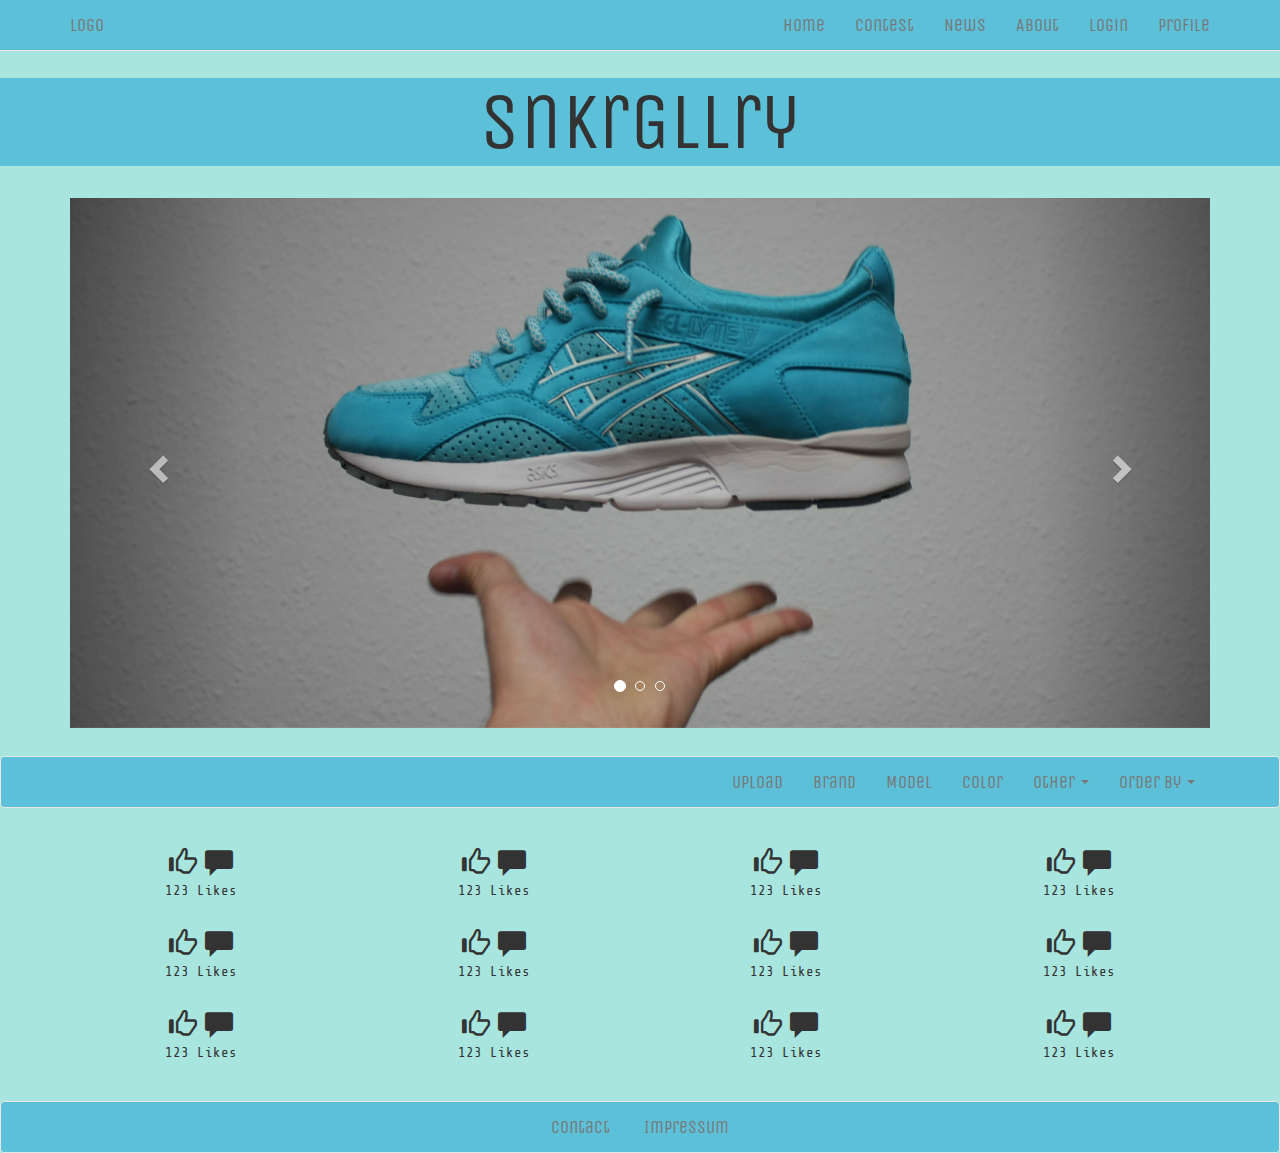
==== HTML/index.html @ 60d07d0e "Test" ====
<!DOCTYPE HTML>

<head>


    <!-- Latest compiled and minified CSS -->
    <link rel="stylesheet" href="https://maxcdn.bootstrapcdn.com/bootstrap/3.3.7/css/bootstrap.min.css">

    <!-- jQuery library -->
    <script src="https://ajax.googleapis.com/ajax/libs/jquery/1.12.4/jquery.min.js"></script>

    <!-- Latest compiled JavaScript -->
    <script src="https://maxcdn.bootstrapcdn.com/bootstrap/3.3.7/js/bootstrap.min.js"></script>

    <meta charset="utf-8">
    <meta name="viewport" content="width=device-width, initial-scale=1.0">


    <title>snkrGllry - Home</title>


    <link href="https://fonts.googleapis.com/css?family=Unica+One" rel="stylesheet">
    <link href="https://fonts.googleapis.com/css?family=Share+Tech+Mono" rel="stylesheet">

    <link rel="stylesheet" type="text/css" href="../CSS/mainStylesheet.css">


</head>

<body>

<header>
    <nav class="navbar navbar-default navbar-fixed-top">

        <div class="container">
            <div class="navbar-header">
                <button type="button" class="navbar-toggle" data-toggle="collapse" data-target="#myNavbar">
                    <span class="icon-bar"></span>
                    <span class="icon-bar"></span>
                    <span class="icon-bar"></span>
                </button>
                <a class="navbar-brand" href="index.html">Logo</a>
            </div>
            <div class="collapse navbar-collapse" id="myNavbar">
                <ul class="nav navbar-nav navbar-right">
                    <li><a href="index.html">Home</a></li>
                    <li><a href="contest.html">Contest</a></li>
                    <li><a href="news.html">News</a></li>
                    <li><a href="about.html">About</a></li>
                    <li><a href="login.html">Login</a></li>
                    <li><a href="profile.html">Profile</a></li>
                </ul>
            </div>
        </div>
    </nav>
    <div id="caption">
        <h1>snkrGllry</h1>
    </div>
</header>


<section class="carouselBox">
    <div class="container">
        <div class="row">
            <div class="col-xs-12">
                <div id="carousel-example-generic" class="carousel slide" data-ride="carousel">
                    <ol class="carousel-indicators">
                        <li data-target="#carousel-example-generic" data-slide-to="0" class="active"></li>
                        <li data-target="#carousel-example-generic" data-slide-to="1"></li>
                        <li data-target="#carousel-example-generic" data-slide-to="2"></li>
                    </ol>
                    <div class="carousel-inner">
                        <div class="item active">
                            <img class="img-responsive" src="../img/carousel1.jpg" alt="First slide">
                        </div>

                        <div class="item">
                            <img class="img-responsive src=" src="../img/carousel2.jpg" alt="Second slide">

                        </div>
                        <div class="item">
                            <img class="img-responsive" src="../img/carousel3.jpg" alt="Third slide">

                        </div>
                    </div>
                    <a class="left carousel-control" href="#carousel-example-generic" data-slide="prev">
                        <span class="glyphicon glyphicon-chevron-left"></span></a>
                    <a class="right carousel-control" href="#carousel-example-generic" data-slide="next">
                        <span class="glyphicon glyphicon-chevron-right"></span></a>
                </div>
            </div>
        </div>
    </div>
</section>


<section>
    <nav class="navbar navbar-default">
        <div class="container">
            <div class="navbar-header">
                <button type="button" class="navbar-toggle" data-toggle="collapse" data-target="#filterNavbar">
                    More Filter
                </button>

            </div>
            <div class="collapse navbar-collapse" id="filterNavbar">
                <ul class="nav navbar-nav navbar-right">


                    <li><!-- Trigger the modal with a button -->


                        <a href="#" data-toggle="modal" data-target="#uploadModal">Upload</a>

                        <!-- Modal -->
                        <div id="uploadModal" class="modal fade" role="dialog">
                            <div class="modal-dialog modal-lg modal-sm">

                                <!-- Modal content-->
                                <div class="modal-content">
                                    <div class="modal-header">
                                        <button type="button" class="close" data-dismiss="modal">&times;</button>
                                        <h4 class="modal-title">Upload</h4>
                                    </div>

                                    <div class="modal-body">
                                        <form>
                                            <div class="form-group">
                                                <label for="brandSelect">Brand</label>
                                                <select class="form-control" id="brandSelect">
                                                    <option>Nike</option>
                                                    <option>Adidas</option>
                                                    <option>Puma</option>
                                                    <option>Asics</option>
                                                    <option>Reebok</option>
                                                    <option>Saucony</option>
                                                    <option>Other</option>
                                                </select>
                                            </div>
                                            <div class="form-group">
                                                <label for="colorSelect">Color</label>
                                                <select class="form-control" id="colorSelect">
                                                    <option>Black</option>
                                                    <option>White</option>
                                                    <option>Red</option>
                                                    <option>Yellow</option>
                                                    <option>Orange</option>
                                                    <option>Brown</option>
                                                    <option>Other</option>
                                                </select>
                                            </div>
                                            <div class="form-group">
                                                <label for="styleSelect">Style</label>
                                                <select class="form-control" id="styleSelect">
                                                    <option>Running</option>
                                                    <option>Basketball</option>
                                                    <option>Tennis</option>
                                                    <option>Other</option>
                                                </select>
                                            </div>
                                            <div class="form-group">
                                                <label for="materialSelect">Style</label>
                                                <select class="form-control" id="materialSelect">
                                                    <option>Running</option>
                                                    <option>Basketball</option>
                                                    <option>Tennis</option>
                                                    <option>Other</option>
                                                </select>
                                            </div>
                                            <div class="form-group">
                                                <label for="shapeSelect">Style</label>
                                                <select class="form-control" id="shapeSelect">
                                                    <option>this</option>
                                                    <option>that</option>
                                                    <option>Other</option>
                                                </select>
                                            </div>
                                            <div class="form-group">
                                                <label for="yearSelect">Style</label>
                                                <select class="form-control" id="yearSelect">
                                                    <option>2016</option>
                                                    <option>2015</option>
                                                    <option>2014</option>
                                                    <option>2013</option>
                                                    <option>2012</option>
                                                    <option>2014</option>
                                                    <option>2014</option>


                                                </select>
                                            </div>
                                            <div class="form-group">
                                                <label for="descriptionTextarea">Description</label>
                                                <textarea class="form-control" id="descriptionTextarea"
                                                          rows="3"></textarea>
                                            </div>
                                            <div class="form-group">
                                                <label for="exampleInputFile">File input</label>
                                                <input type="file" class="form-control-file" id="exampleInputFile">
                                            </div>
                                            <button type="submit" class="btn btn-primary">Submit</button>
                                            <button type="button" class="btn btn-default" data-dismiss="modal">Close
                                            </button>
                                        </form>


                                    </div>

                                </div>
                            </div>
                        </div>
                    </li>
                    <li><a href="#brand">Brand</a></li>
                    <li><a href="#model">Model</a></li>
                    <li><a href="#color">Color</a></li>
                    <li class="dropdown">
                        <a class="dropdown-toggle" data-toggle="dropdown" href="#">Other
                            <span class="caret"></span></a>
                        <ul class="dropdown-menu">
                            <li><a href="#">Date ascending</a></li>
                            <li><a href="#">Date descending</a></li>
                            <li><a href="#">Likes ascending</a></li>
                            <li><a href="#">Likes descending</a></li>
                        </ul>
                    </li>
                    <li class="dropdown">
                        <a class="dropdown-toggle" data-toggle="dropdown" href="#">Order By
                            <span class="caret"></span></a>
                        <ul class="dropdown-menu">
                            <li><a href="#">Date ascending</a></li>
                            <li><a href="#">Date descending</a></li>
                            <li><a href="#">Likes ascending</a></li>
                            <li><a href="#">Likes descending</a></li>
                        </ul>
                    </li>
                </ul>
            </div>
        </div>
    </nav>
</section>

<section>
    <div class="container">

        <div class="row rowBox">

            <div class="col-lg-3 col-md-4 col-sm-6 col-xs-12 thumb picBox">
                <a href="viewPicByClick.html">
                    <img class="img-responsive" src="../img/IMG_5059.jpg" alt="">
                </a>
                <div class="likeAndCommentBox">
                    <span class="glyphicon glyphicon-thumbs-up"></span>
                    <span class="glyphicon glyphicon-comment"></span>
                    <p>123 Likes</p>
                </div>
            </div>
            <div class="col-lg-3 col-md-4 col-sm-6 col-xs-12 thumb picBox">
                <a href="viewPicByClick.html">
                    <img class="img-responsive" src="../img/IMG_5087.jpg" alt="">
                </a>
                <div class="likeAndCommentBox">
                    <span class="glyphicon glyphicon-thumbs-up"></span>
                    <span class="glyphicon glyphicon-comment"></span>
                    <p>123 Likes</p>
                </div>
            </div>
            <div class="col-lg-3 col-md-4 col-sm-6 col-xs-12  thumb picBox">
                <a href="viewPicByClick.html">
                    <img class="img-responsive" src="../img/IMG_5109.jpg" alt="">
                </a>
                <div class="likeAndCommentBox">
                    <span class="glyphicon glyphicon-thumbs-up"></span>
                    <span class="glyphicon glyphicon-comment"></span>
                    <p>123 Likes</p>
                </div>
            </div>
            <div class="col-lg-3 col-md-4 col-sm-6 col-xs-12  thumb picBox">
                <a href="viewPicByClick.html">
                    <img class="img-responsive" src="../img/IMG_5059.jpg" alt="">
                </a>
                <div class="likeAndCommentBox">
                    <span class="glyphicon glyphicon-thumbs-up"></span>
                    <span class="glyphicon glyphicon-comment"></span>
                    <p>123 Likes</p>
                </div>
            </div>
            <div class="col-lg-3 col-md-4 col-sm-6 col-xs-12  thumb picBox">
                <a href="viewPicByClick.html">
                    <img class="img-responsive" src="../img/IMG_5087.jpg" alt="">
                </a>
                <div class="likeAndCommentBox">
                    <span class="glyphicon glyphicon-thumbs-up"></span>
                    <span class="glyphicon glyphicon-comment"></span>
                    <p>123 Likes</p>
                </div>
            </div>
            <div class="col-lg-3 col-md-4 col-sm-6 col-xs-12 thumb picBox">
                <a href="viewPicByClick.html">
                    <img class="img-responsive" src="../img/IMG_5109.jpg" alt="">
                </a>
                <div class="likeAndCommentBox">
                    <span class="glyphicon glyphicon-thumbs-up"></span>
                    <span class="glyphicon glyphicon-comment"></span>
                    <p>123 Likes</p>
                </div>
            </div>
            <div class="col-lg-3 col-md-4 col-sm-6 col-xs-12 thumb picBox">
                <a href="viewPicByClick.html">
                    <img class="img-responsive" src="../img/IMG_5059.jpg" alt="">
                </a>
                <div class="likeAndCommentBox">
                    <span class="glyphicon glyphicon-thumbs-up"></span>
                    <span class="glyphicon glyphicon-comment"></span>
                    <p>123 Likes</p>
                </div>

            </div>
            <div class="col-lg-3 col-md-4 col-sm-6 col-xs-12 thumb picBox">
                <a href="viewPicByClick.html">
                    <img class="img-responsive" src="../img/IMG_5087.jpg" alt="">
                </a>
                <div class="likeAndCommentBox">
                    <span class="glyphicon glyphicon-thumbs-up"></span>
                    <span class="glyphicon glyphicon-comment"></span>
                    <p>123 Likes</p>
                </div>
            </div>
            <div class="col-lg-3 col-md-4 col-sm-6 col-xs-12 thumb picBox">
                <a href="viewPicByClick.html">
                    <img class="img-responsive" src="../img/IMG_5109.jpg" alt="">
                </a>
                <div class="likeAndCommentBox">
                    <span class="glyphicon glyphicon-thumbs-up"></span>
                    <span class="glyphicon glyphicon-comment"></span>
                    <p>123 Likes</p>
                </div>
            </div>
            <div class="col-lg-3 col-md-4 col-sm-6 col-xs-12  thumb picBox">
                <a href="viewPicByClick.html">
                    <img class="img-responsive" src="../img/IMG_5059.jpg" alt="">
                </a>
                <div class="likeAndCommentBox">
                    <span class="glyphicon glyphicon-thumbs-up"></span>
                    <span class="glyphicon glyphicon-comment"></span>
                    <p>123 Likes</p>

                </div>
            </div>
            <div class="col-lg-3 col-md-4 col-sm-6 col-xs-12 thumb picBox">
                <a href="viewPicByClick.html">
                    <img class="img-responsive" src="../img/IMG_5087.jpg" alt="">
                </a>
                <div class="likeAndCommentBox">

                    <span class="glyphicon glyphicon-thumbs-up"></span>
                    <span class="glyphicon glyphicon-comment"></span>
                    <p>123 Likes</p>
                </div>
            </div>
            <div class="col-lg-3 col-md-4 col-sm-6 col-xs-12 thumb picBox">
                <a href="viewPicByClick.html">
                    <img class="img-responsive" src="../img/IMG_5109.jpg" alt="">
                </a>
                <div class="likeAndCommentBox">
                    <span class="glyphicon glyphicon-thumbs-up"></span>
                    <span class="glyphicon glyphicon-comment"></span>
                    <p>123 Likes</p>
                </div>
            </div>
        </div>
    </div>
</section>


<footer class="footer-bottom">


    <div class="navbar navbar-default nav-links navbar-static-bottom">
        <div id="footer-bottom" class="container">
            <ul class="nav navbar-nav footer-nav">
                <li><a href="contact.html">Contact</a></li>
                <li><a href="impressum.html">Impressum</a></li>

            </ul>
        </div>
    </div>


</footer>


</body>
---- CSS/mainStylesheet.css ----
/*------------------------------------------------------------------------------------*/
body{
    background-color: #a7e5de;
    padding-top: 50px;
    font-family: "Share Tech Mono";
    height: 100%;

}



h1, h2, h3, h4, h5, h6 {
    font-family: "Unica One";
}

h1 {
    text-align: center;
    font-size: 80px;
    margin-top: 28px;
    margin-bottom: 0px;
}

#caption{
    background-color: #5dc0d9;
}

/*------------------------------------------------------------------------------------*/



/*------------------------------------------------------------------------------------*/

.navbar {
    margin-bottom: 0px;
    font-family: 'Unica One';
    font-size: 18px;
    background-color: #5dc0d9;

}

/*------------------------------------------------------------------------------------*/

.carousel {

    margin-top: 20px;
}



.carousel .item img {
    margin: 0 auto; /* Align slide image horizontally center */
}

/*------------------------------------------------------------------------------------*/

/*ROW CENTER*/

.row-centered {
    text-align: center;
}

.col-centered {
    display: inline-block;
    float: none;
    /* reset the text-align */
    text-align: left;
    /* inline-block space fix */
    margin-right: -4px;
}

/*------------------------------------------------------------------------------------*/

html {
    height: 100%;
    box-sizing: border-box;
}

/*------------------------------------------------------------------------------------*/

.picBox{
    margin-top: 0px;
    margin-bottom: 8px;
}

.likeAndCommentBox{

    margin-top: 10px;
    text-align: center;
}

.rowBox{
    margin-top: 30px;
    margin-bottom: 20px;
}

.carouselBox{
    padding-top: 12px;
    padding-bottom: 28px;
}

.loginBox{

    margin-top: 2%;
    margin-bottom: 2%;
}

.loginButtonBox{
    margin-top: 22px;
}

.loginSectionBox{
    margin-bottom: 25px;
}

.contestBox{

    padding-bottom: 28px;
}

.newsBox{
    margin-bottom: 20px;
    margin-top: 20px;
}

.profileBox{
    margin-top: 28px;
    margin-bottom: 20px;
}

.titelbild{
    margin-bottom: 20px;

}

/*------------------------------------------------------------------------------------*/

span.glyphicon-comment, span.glyphicon-heart, span.glyphicon-thumbs-up, span.glyphicon-thumbs-down{
    font-size: 2em;
}

/**
 * Footer Styles
 */

.footer {
    position: absolute;
    right: 0;
    bottom: 0;
    left: 0;
    padding: 1rem;
    background-color: #efefef;
    text-align: center;
}

.footer-nav{
    width: 100%;
    text-align: center;
}

.footer-nav>li{
    float: none;
    display: inline-block;

}



.btn{

    background: transparent;
    color: #FFFFFF;
    border: solid;

    /* CSS Transition */
    -webkit-transition: background .2s ease-in-out, border .2s ease-in-out;
    -moz-transition: background .2s ease-in-out, border .2s ease-in-out;
    -ms-transition: background .2s ease-in-out, border .2s ease-in-out;
    -o-transition: background .2s ease-in-out, border .2s ease-in-out;
    transition: background .2s ease-in-out, border .2s ease-in-out;

}
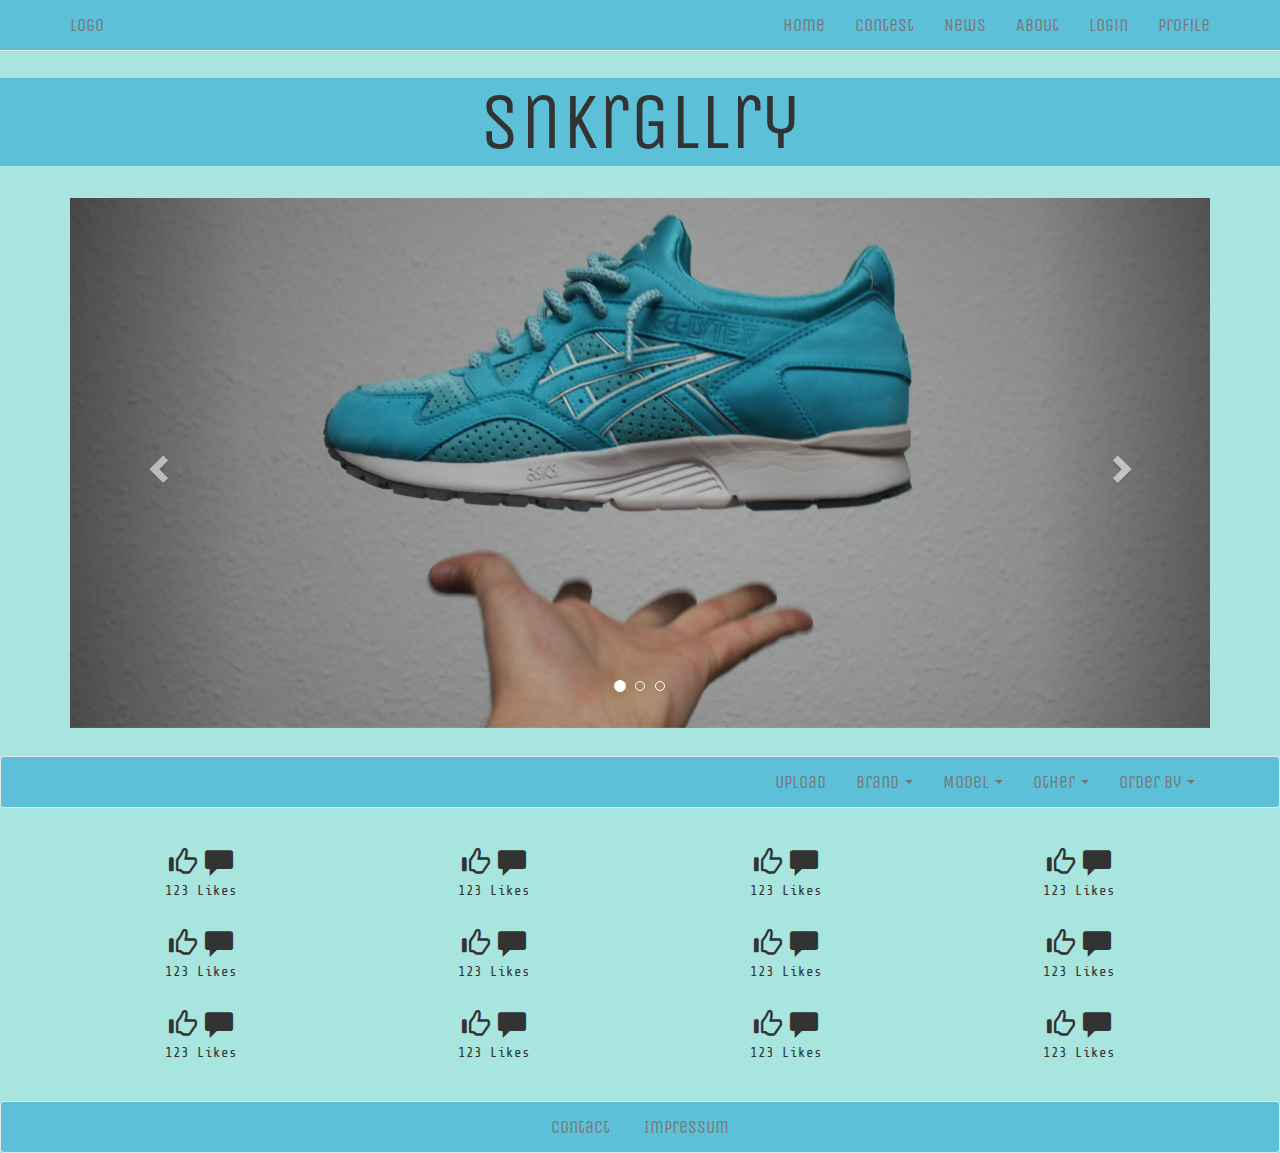
==== commit 4bfb8fc8: "test" ====
--- a/HTML/index.html
+++ b/HTML/index.html
@@ -40,6 +40,8 @@
                     <span class="icon-bar"></span>
                 </button>
                 <a class="navbar-brand" href="index.html">Logo</a>
+
+
             </div>
             <div class="collapse navbar-collapse" id="myNavbar">
                 <ul class="nav navbar-nav navbar-right">
@@ -102,6 +104,7 @@
                     More Filter
                 </button>
 
+
             </div>
             <div class="collapse navbar-collapse" id="filterNavbar">
                 <ul class="nav navbar-nav navbar-right">
@@ -155,36 +158,45 @@
                                                     <option>Running</option>
                                                     <option>Basketball</option>
                                                     <option>Tennis</option>
+                                                    <option>Retro</option>
+                                                    <option>Collap</option>
+                                                    <option>Vintage</option>
+                                                    <option>Skateboarding</option>
+                                                    <option>Fairtrade</option>
+                                                    <option>Vegan</option>
+                                                </select>
+                                            </div>
+                                            <div class="form-group">
+                                                <label for="materialSelect">Material</label>
+                                                <select class="form-control" id="materialSelect">
+                                                    <option>Suede</option>
+                                                    <option>Mesh</option>
+                                                    <option>Leather</option>
+                                                    <option>Synthetic</option>
+                                                    <option>Linen/Canvas</option>
+                                                    <option>Knit</option>
                                                     <option>Other</option>
                                                 </select>
                                             </div>
                                             <div class="form-group">
-                                                <label for="materialSelect">Style</label>
-                                                <select class="form-control" id="materialSelect">
-                                                    <option>Running</option>
-                                                    <option>Basketball</option>
-                                                    <option>Tennis</option>
+                                                <label for="shapeSelect">Shape</label>
+                                                <select class="form-control" id="shapeSelect">
+                                                    <option>low</option>
+                                                    <option>mid</option>
+                                                    <option>high</option>
                                                     <option>Other</option>
                                                 </select>
                                             </div>
                                             <div class="form-group">
-                                                <label for="shapeSelect">Style</label>
-                                                <select class="form-control" id="shapeSelect">
-                                                    <option>this</option>
-                                                    <option>that</option>
-                                                    <option>Other</option>
-                                                </select>
-                                            </div>
-                                            <div class="form-group">
-                                                <label for="yearSelect">Style</label>
+                                                <label for="yearSelect">Year</label>
                                                 <select class="form-control" id="yearSelect">
                                                     <option>2016</option>
                                                     <option>2015</option>
                                                     <option>2014</option>
                                                     <option>2013</option>
                                                     <option>2012</option>
-                                                    <option>2014</option>
-                                                    <option>2014</option>
+                                                    <option>2011</option>
+                                                    <option>2010</option>
 
 
                                                 </select>
@@ -198,9 +210,13 @@
                                                 <label for="exampleInputFile">File input</label>
                                                 <input type="file" class="form-control-file" id="exampleInputFile">
                                             </div>
-                                            <button type="submit" class="btn btn-primary">Submit</button>
-                                            <button type="button" class="btn btn-default" data-dismiss="modal">Close
+
+                                            <button type="submit" class="btn">Submit</button>
+
+
+                                            <button type="button" class="btn" data-dismiss="modal">Close
                                             </button>
+
                                         </form>
 
 
@@ -210,11 +226,45 @@
                             </div>
                         </div>
                     </li>
-                    <li><a href="#brand">Brand</a></li>
-                    <li><a href="#model">Model</a></li>
-                    <li><a href="#color">Color</a></li>
+
+                    <li class="dropdown">
+                        <a class="dropdown-toggle" data-toggle="dropdown" href="#brand">Brand
+                            <span class="caret"></span></a>
+                        <ul class="dropdown-menu">
+                            <li><a href="#">Adidas</a></li>
+                            <li><a href="#">Nike</a></li>
+                            <li><a href="#">Asics</a></li>
+                            <li><a href="#">Reebok</a></li>
+                            <li><a href="#">Jordan</a></li>
+                            <li><a href="#">Puma</a></li>
+                            <li><a href="#">New Balance</a></li>
+                        </ul>
+                    </li>
+
+                    <li class="dropdown">
+                        <a class="dropdown-toggle" data-toggle="dropdown" href="#">Model
+                            <span class="caret"></span></a>
+                        <ul class="dropdown-menu">
+                            <li><a href="#">Ultra Boost</a></li>
+                            <li><a href="#">Reebok Classic x Solebox Club C85</a></li>
+                            <li><a href="#">Nike Air Hyperadapt</a></li>
+                            <li><a href="#">Adidas Gazelle</a></li>
+                            <li><a href="#">Nike Free Flyknit</a></li>
+                        </ul>
+                    </li>
+
                     <li class="dropdown">
                         <a class="dropdown-toggle" data-toggle="dropdown" href="#">Other
+                            <span class="caret"></span></a>
+                        <ul class="dropdown-menu">
+                            <li><a href="#">Year</a></li>
+                            <li><a href="#">Styles</a></li>
+                            <li><a href="#">Materials</a></li>
+                            <li><a href="#">Shape</a></li>
+                        </ul>
+                    </li>
+                    <li class="dropdown">
+                        <a class="dropdown-toggle" data-toggle="dropdown" href="#">Order by
                             <span class="caret"></span></a>
                         <ul class="dropdown-menu">
                             <li><a href="#">Date ascending</a></li>
@@ -223,16 +273,7 @@
                             <li><a href="#">Likes descending</a></li>
                         </ul>
                     </li>
-                    <li class="dropdown">
-                        <a class="dropdown-toggle" data-toggle="dropdown" href="#">Order By
-                            <span class="caret"></span></a>
-                        <ul class="dropdown-menu">
-                            <li><a href="#">Date ascending</a></li>
-                            <li><a href="#">Date descending</a></li>
-                            <li><a href="#">Likes ascending</a></li>
-                            <li><a href="#">Likes descending</a></li>
-                        </ul>
-                    </li>
+
                 </ul>
             </div>
         </div>
--- a/CSS/mainStylesheet.css
+++ b/CSS/mainStylesheet.css
@@ -20,6 +20,10 @@
     font-size: 80px;
     margin-top: 28px;
     margin-bottom: 0px;
+}
+
+.modal-content{
+    background-color: #a7e5de;
 }
 
 #caption{
@@ -124,15 +128,37 @@
     margin-top: 20px;
 }
 
+
+.PicByClickBox{
+    margin-bottom: 20px;
+}
+
+
 .profileBox{
     margin-top: 28px;
     margin-bottom: 20px;
 }
 
+.aboutBox{
+    margin-right: 10%;
+    margin-left: 10%;
+}
+
 .titelbild{
     margin-bottom: 20px;
 
 }
+
+.contestVerticalBox{
+    margin-top: 40px;
+}
+
+@media screen and (max-width :990px){
+    .contestVerticalBox{
+        margin-top: 0px;
+    }
+}
+
 
 /*------------------------------------------------------------------------------------*/
 
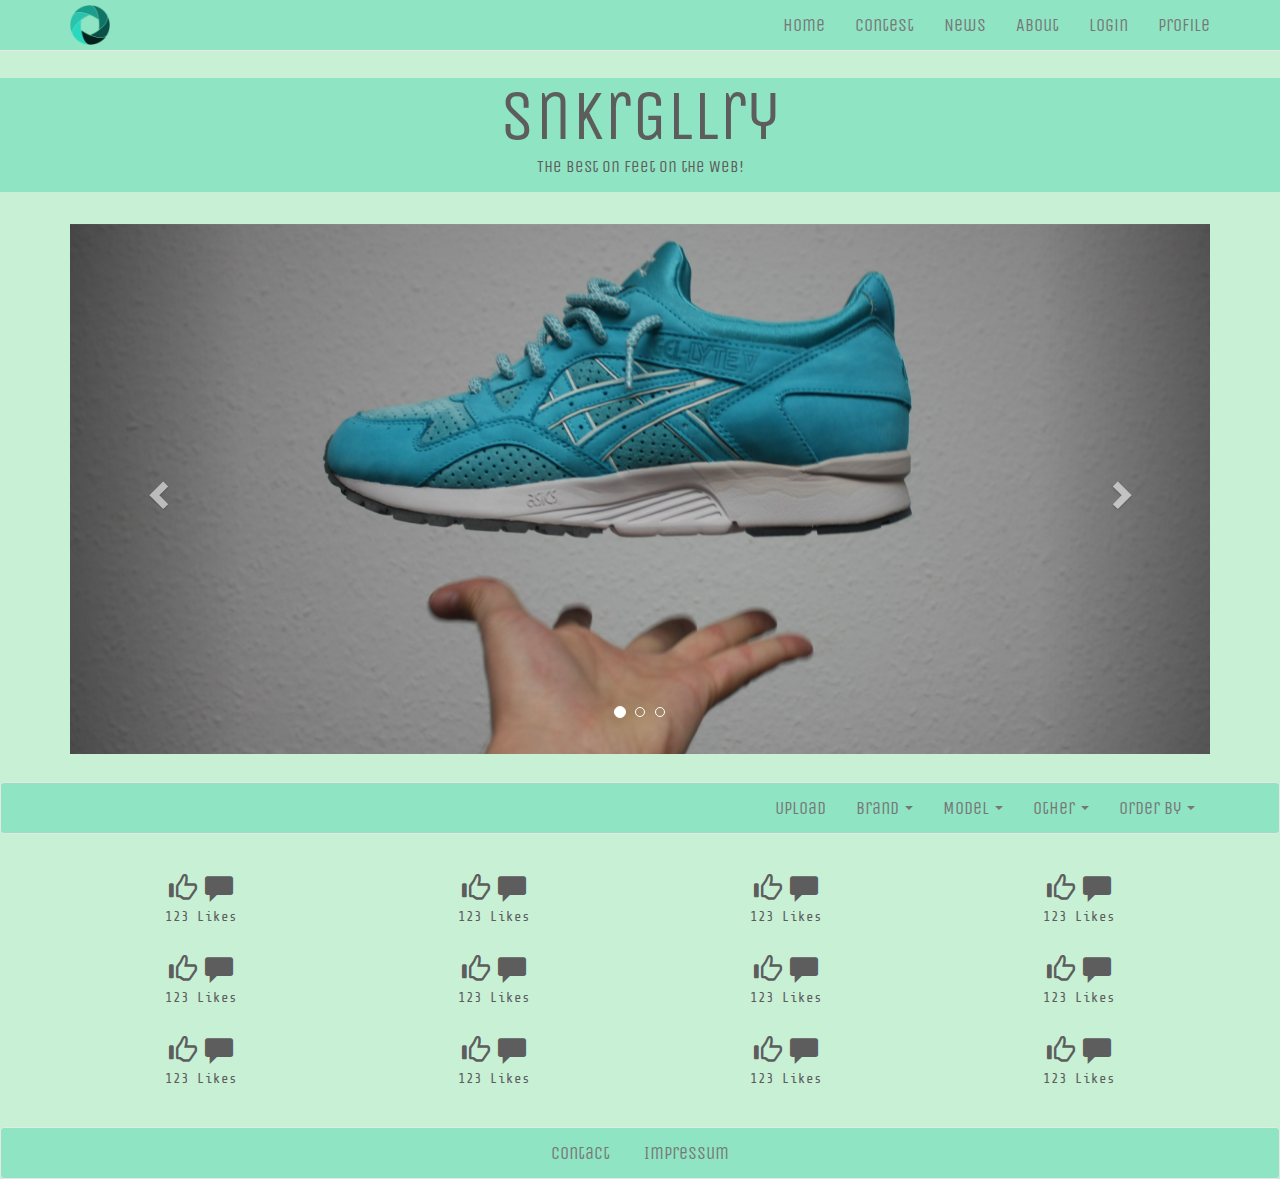
==== commit 9654cdbe: "LogoUndlittleHeading" ====
--- a/HTML/index.html
+++ b/HTML/index.html
@@ -39,7 +39,8 @@
                     <span class="icon-bar"></span>
                     <span class="icon-bar"></span>
                 </button>
-                <a class="navbar-brand" href="index.html">Logo</a>
+
+                <a class="navbar-brand"> <img src="../img/aperture.png" height="40" width="40"/></a>
 
 
             </div>
@@ -57,6 +58,7 @@
     </nav>
     <div id="caption">
         <h1>snkrGllry</h1>
+        <p id="littleHeading" style="text-align: center">The best on Feet on the Web!</p>
     </div>
 </header>
 
--- a/CSS/mainStylesheet.css
+++ b/CSS/mainStylesheet.css
@@ -1,11 +1,10 @@
-
-
 /*------------------------------------------------------------------------------------*/
 body{
-    background-color: #a7e5de;
+    background-color: #c7f0d5;
     padding-top: 50px;
     font-family: "Share Tech Mono";
     height: 100%;
+    color:#5d5d5d;
 
 }
 
@@ -17,17 +16,23 @@
 
 h1 {
     text-align: center;
-    font-size: 80px;
+    font-size: 70px;
     margin-top: 28px;
     margin-bottom: 0px;
 }
 
 .modal-content{
-    background-color: #a7e5de;
+    background-color: #8ee4c3;
 }
 
 #caption{
-    background-color: #5dc0d9;
+    font-family: "Unica One";
+padding-bottom: 3px;
+    background-color: #8ee4c3;
+}
+
+#littleHeading{
+    font-size: larger;
 }
 
 /*------------------------------------------------------------------------------------*/
@@ -40,7 +45,7 @@
     margin-bottom: 0px;
     font-family: 'Unica One';
     font-size: 18px;
-    background-color: #5dc0d9;
+    background-color: #8ee4c3;
 
 }
 
@@ -83,6 +88,13 @@
 
 /*------------------------------------------------------------------------------------*/
 
+.navbar-brand{
+    margin-top: 0px;
+    padding-top: 5px;
+
+}
+
+
 .picBox{
     margin-top: 0px;
     margin-bottom: 8px;
@@ -131,6 +143,7 @@
 
 .PicByClickBox{
     margin-bottom: 20px;
+    margin-top: 20px;
 }
 
 
@@ -196,7 +209,7 @@
 .btn{
 
     background: transparent;
-    color: #FFFFFF;
+    color: #5d5d5d;
     border: solid;
 
     /* CSS Transition */
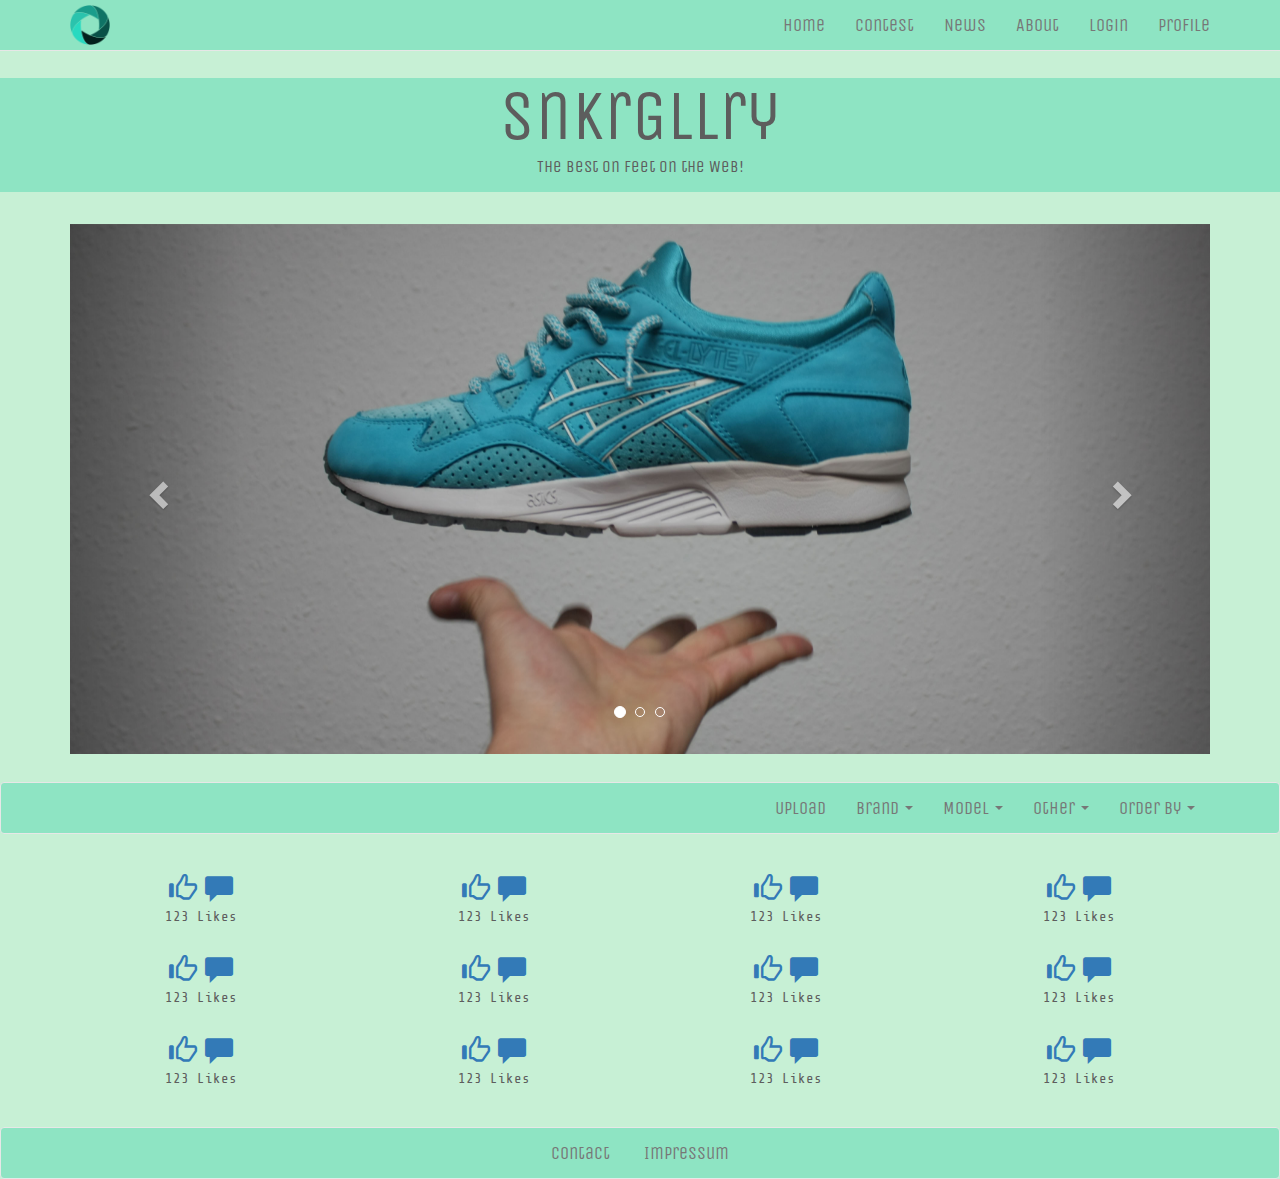
==== commit 4cdb4835: "ThumpsUpCommentLinking" ====
--- a/HTML/index.html
+++ b/HTML/index.html
@@ -40,7 +40,8 @@
                     <span class="icon-bar"></span>
                 </button>
 
-                <a class="navbar-brand"> <img src="../img/aperture.png" height="40" width="40"/></a>
+                <a class="navbar-brand" href="index.html"> <img src="../img/aperture.png" height="40" width="40"/></a>
+
 
 
             </div>
@@ -292,8 +293,12 @@
                     <img class="img-responsive" src="../img/IMG_5059.jpg" alt="">
                 </a>
                 <div class="likeAndCommentBox">
-                    <span class="glyphicon glyphicon-thumbs-up"></span>
-                    <span class="glyphicon glyphicon-comment"></span>
+                    <a href="viewPicByClick.html">
+                        <span class="glyphicon glyphicon-thumbs-up"></span>
+                    </a>
+                    <a href="viewPicByClick.html">
+                        <span class="glyphicon glyphicon-comment"></span>
+                    </a>
                     <p>123 Likes</p>
                 </div>
             </div>
@@ -302,8 +307,12 @@
                     <img class="img-responsive" src="../img/IMG_5087.jpg" alt="">
                 </a>
                 <div class="likeAndCommentBox">
-                    <span class="glyphicon glyphicon-thumbs-up"></span>
-                    <span class="glyphicon glyphicon-comment"></span>
+                    <a href="viewPicByClick.html">
+                        <span class="glyphicon glyphicon-thumbs-up"></span>
+                    </a>
+                    <a href="viewPicByClick.html">
+                        <span class="glyphicon glyphicon-comment"></span>
+                    </a>
                     <p>123 Likes</p>
                 </div>
             </div>
@@ -312,8 +321,12 @@
                     <img class="img-responsive" src="../img/IMG_5109.jpg" alt="">
                 </a>
                 <div class="likeAndCommentBox">
-                    <span class="glyphicon glyphicon-thumbs-up"></span>
-                    <span class="glyphicon glyphicon-comment"></span>
+                    <a href="viewPicByClick.html">
+                        <span class="glyphicon glyphicon-thumbs-up"></span>
+                    </a>
+                    <a href="viewPicByClick.html">
+                        <span class="glyphicon glyphicon-comment"></span>
+                    </a>
                     <p>123 Likes</p>
                 </div>
             </div>
@@ -322,8 +335,12 @@
                     <img class="img-responsive" src="../img/IMG_5059.jpg" alt="">
                 </a>
                 <div class="likeAndCommentBox">
-                    <span class="glyphicon glyphicon-thumbs-up"></span>
-                    <span class="glyphicon glyphicon-comment"></span>
+                    <a href="viewPicByClick.html">
+                        <span class="glyphicon glyphicon-thumbs-up"></span>
+                    </a>
+                    <a href="viewPicByClick.html">
+                        <span class="glyphicon glyphicon-comment"></span>
+                    </a>
                     <p>123 Likes</p>
                 </div>
             </div>
@@ -332,8 +349,12 @@
                     <img class="img-responsive" src="../img/IMG_5087.jpg" alt="">
                 </a>
                 <div class="likeAndCommentBox">
-                    <span class="glyphicon glyphicon-thumbs-up"></span>
-                    <span class="glyphicon glyphicon-comment"></span>
+                    <a href="viewPicByClick.html">
+                        <span class="glyphicon glyphicon-thumbs-up"></span>
+                    </a>
+                    <a href="viewPicByClick.html">
+                        <span class="glyphicon glyphicon-comment"></span>
+                    </a>
                     <p>123 Likes</p>
                 </div>
             </div>
@@ -342,8 +363,12 @@
                     <img class="img-responsive" src="../img/IMG_5109.jpg" alt="">
                 </a>
                 <div class="likeAndCommentBox">
-                    <span class="glyphicon glyphicon-thumbs-up"></span>
-                    <span class="glyphicon glyphicon-comment"></span>
+                    <a href="viewPicByClick.html">
+                        <span class="glyphicon glyphicon-thumbs-up"></span>
+                    </a>
+                    <a href="viewPicByClick.html">
+                        <span class="glyphicon glyphicon-comment"></span>
+                    </a>
                     <p>123 Likes</p>
                 </div>
             </div>
@@ -352,8 +377,12 @@
                     <img class="img-responsive" src="../img/IMG_5059.jpg" alt="">
                 </a>
                 <div class="likeAndCommentBox">
-                    <span class="glyphicon glyphicon-thumbs-up"></span>
-                    <span class="glyphicon glyphicon-comment"></span>
+                    <a href="viewPicByClick.html">
+                        <span class="glyphicon glyphicon-thumbs-up"></span>
+                    </a>
+                    <a href="viewPicByClick.html">
+                        <span class="glyphicon glyphicon-comment"></span>
+                    </a>
                     <p>123 Likes</p>
                 </div>
 
@@ -363,8 +392,12 @@
                     <img class="img-responsive" src="../img/IMG_5087.jpg" alt="">
                 </a>
                 <div class="likeAndCommentBox">
-                    <span class="glyphicon glyphicon-thumbs-up"></span>
-                    <span class="glyphicon glyphicon-comment"></span>
+                    <a href="viewPicByClick.html">
+                        <span class="glyphicon glyphicon-thumbs-up"></span>
+                    </a>
+                    <a href="viewPicByClick.html">
+                        <span class="glyphicon glyphicon-comment"></span>
+                    </a>
                     <p>123 Likes</p>
                 </div>
             </div>
@@ -373,8 +406,12 @@
                     <img class="img-responsive" src="../img/IMG_5109.jpg" alt="">
                 </a>
                 <div class="likeAndCommentBox">
-                    <span class="glyphicon glyphicon-thumbs-up"></span>
-                    <span class="glyphicon glyphicon-comment"></span>
+                    <a href="viewPicByClick.html">
+                        <span class="glyphicon glyphicon-thumbs-up"></span>
+                    </a>
+                    <a href="viewPicByClick.html">
+                        <span class="glyphicon glyphicon-comment"></span>
+                    </a>
                     <p>123 Likes</p>
                 </div>
             </div>
@@ -383,8 +420,12 @@
                     <img class="img-responsive" src="../img/IMG_5059.jpg" alt="">
                 </a>
                 <div class="likeAndCommentBox">
-                    <span class="glyphicon glyphicon-thumbs-up"></span>
-                    <span class="glyphicon glyphicon-comment"></span>
+                    <a href="viewPicByClick.html">
+                        <span class="glyphicon glyphicon-thumbs-up"></span>
+                    </a>
+                    <a href="viewPicByClick.html">
+                        <span class="glyphicon glyphicon-comment"></span>
+                    </a>
                     <p>123 Likes</p>
 
                 </div>
@@ -394,9 +435,12 @@
                     <img class="img-responsive" src="../img/IMG_5087.jpg" alt="">
                 </a>
                 <div class="likeAndCommentBox">
-
-                    <span class="glyphicon glyphicon-thumbs-up"></span>
-                    <span class="glyphicon glyphicon-comment"></span>
+                    <a href="viewPicByClick.html">
+                        <span class="glyphicon glyphicon-thumbs-up"></span>
+                    </a>
+                    <a href="viewPicByClick.html">
+                        <span class="glyphicon glyphicon-comment"></span>
+                    </a>
                     <p>123 Likes</p>
                 </div>
             </div>
@@ -405,8 +449,12 @@
                     <img class="img-responsive" src="../img/IMG_5109.jpg" alt="">
                 </a>
                 <div class="likeAndCommentBox">
-                    <span class="glyphicon glyphicon-thumbs-up"></span>
-                    <span class="glyphicon glyphicon-comment"></span>
+                    <a href="viewPicByClick.html">
+                        <span class="glyphicon glyphicon-thumbs-up"></span>
+                    </a>
+                    <a href="viewPicByClick.html">
+                        <span class="glyphicon glyphicon-comment"></span>
+                    </a>
                     <p>123 Likes</p>
                 </div>
             </div>
--- a/CSS/mainStylesheet.css
+++ b/CSS/mainStylesheet.css
@@ -34,7 +34,6 @@
 #littleHeading{
     font-size: larger;
 }
-
 /*------------------------------------------------------------------------------------*/
 
 
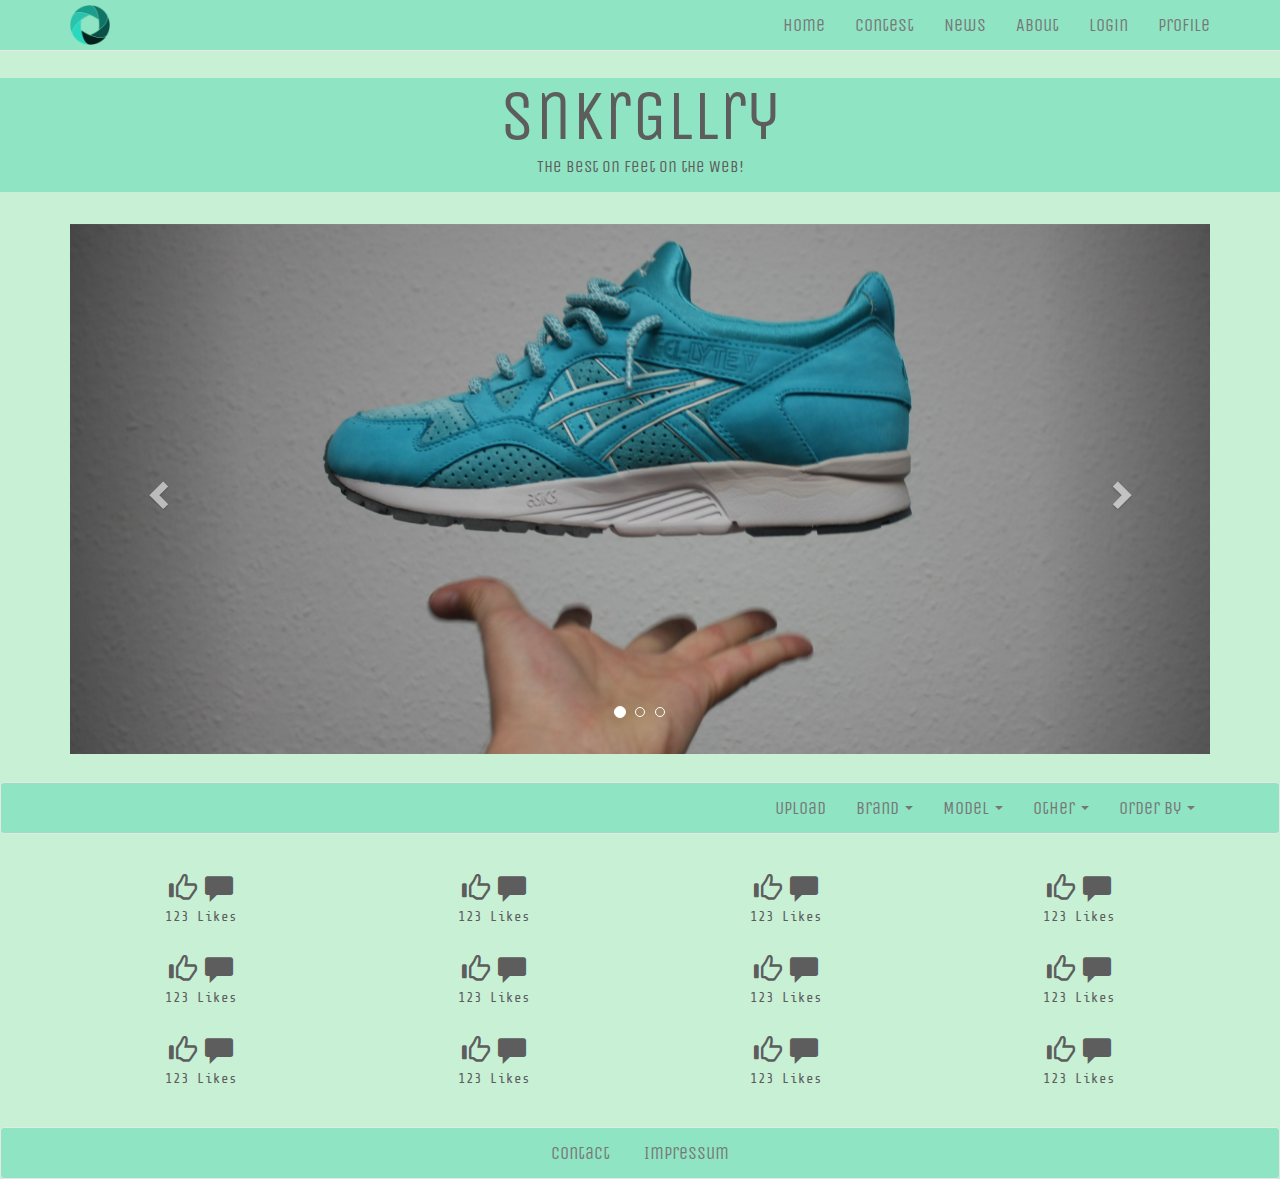
==== commit c5382c3f: "Test" ====
--- a/HTML/index.html
+++ b/HTML/index.html
@@ -59,7 +59,7 @@
     </nav>
     <div id="caption">
         <h1>snkrGllry</h1>
-        <p id="littleHeading" style="text-align: center">The best on Feet on the Web!</p>
+        <p id="littleHeading">The best on Feet on the Web!</p>
     </div>
 </header>
 
@@ -293,12 +293,8 @@
                     <img class="img-responsive" src="../img/IMG_5059.jpg" alt="">
                 </a>
                 <div class="likeAndCommentBox">
-                    <a href="viewPicByClick.html">
-                        <span class="glyphicon glyphicon-thumbs-up"></span>
-                    </a>
-                    <a href="viewPicByClick.html">
-                        <span class="glyphicon glyphicon-comment"></span>
-                    </a>
+                    <span class="glyphicon glyphicon-thumbs-up"></span>
+                    <span class="glyphicon glyphicon-comment"></span>
                     <p>123 Likes</p>
                 </div>
             </div>
@@ -307,12 +303,8 @@
                     <img class="img-responsive" src="../img/IMG_5087.jpg" alt="">
                 </a>
                 <div class="likeAndCommentBox">
-                    <a href="viewPicByClick.html">
-                        <span class="glyphicon glyphicon-thumbs-up"></span>
-                    </a>
-                    <a href="viewPicByClick.html">
-                        <span class="glyphicon glyphicon-comment"></span>
-                    </a>
+                    <span class="glyphicon glyphicon-thumbs-up"></span>
+                    <span class="glyphicon glyphicon-comment"></span>
                     <p>123 Likes</p>
                 </div>
             </div>
@@ -321,12 +313,8 @@
                     <img class="img-responsive" src="../img/IMG_5109.jpg" alt="">
                 </a>
                 <div class="likeAndCommentBox">
-                    <a href="viewPicByClick.html">
-                        <span class="glyphicon glyphicon-thumbs-up"></span>
-                    </a>
-                    <a href="viewPicByClick.html">
-                        <span class="glyphicon glyphicon-comment"></span>
-                    </a>
+                    <span class="glyphicon glyphicon-thumbs-up"></span>
+                    <span class="glyphicon glyphicon-comment"></span>
                     <p>123 Likes</p>
                 </div>
             </div>
@@ -335,12 +323,8 @@
                     <img class="img-responsive" src="../img/IMG_5059.jpg" alt="">
                 </a>
                 <div class="likeAndCommentBox">
-                    <a href="viewPicByClick.html">
-                        <span class="glyphicon glyphicon-thumbs-up"></span>
-                    </a>
-                    <a href="viewPicByClick.html">
-                        <span class="glyphicon glyphicon-comment"></span>
-                    </a>
+                    <span class="glyphicon glyphicon-thumbs-up"></span>
+                    <span class="glyphicon glyphicon-comment"></span>
                     <p>123 Likes</p>
                 </div>
             </div>
@@ -349,12 +333,8 @@
                     <img class="img-responsive" src="../img/IMG_5087.jpg" alt="">
                 </a>
                 <div class="likeAndCommentBox">
-                    <a href="viewPicByClick.html">
-                        <span class="glyphicon glyphicon-thumbs-up"></span>
-                    </a>
-                    <a href="viewPicByClick.html">
-                        <span class="glyphicon glyphicon-comment"></span>
-                    </a>
+                    <span class="glyphicon glyphicon-thumbs-up"></span>
+                    <span class="glyphicon glyphicon-comment"></span>
                     <p>123 Likes</p>
                 </div>
             </div>
@@ -363,12 +343,8 @@
                     <img class="img-responsive" src="../img/IMG_5109.jpg" alt="">
                 </a>
                 <div class="likeAndCommentBox">
-                    <a href="viewPicByClick.html">
-                        <span class="glyphicon glyphicon-thumbs-up"></span>
-                    </a>
-                    <a href="viewPicByClick.html">
-                        <span class="glyphicon glyphicon-comment"></span>
-                    </a>
+                    <span class="glyphicon glyphicon-thumbs-up"></span>
+                    <span class="glyphicon glyphicon-comment"></span>
                     <p>123 Likes</p>
                 </div>
             </div>
@@ -377,12 +353,8 @@
                     <img class="img-responsive" src="../img/IMG_5059.jpg" alt="">
                 </a>
                 <div class="likeAndCommentBox">
-                    <a href="viewPicByClick.html">
-                        <span class="glyphicon glyphicon-thumbs-up"></span>
-                    </a>
-                    <a href="viewPicByClick.html">
-                        <span class="glyphicon glyphicon-comment"></span>
-                    </a>
+                    <span class="glyphicon glyphicon-thumbs-up"></span>
+                    <span class="glyphicon glyphicon-comment"></span>
                     <p>123 Likes</p>
                 </div>
 
@@ -392,12 +364,8 @@
                     <img class="img-responsive" src="../img/IMG_5087.jpg" alt="">
                 </a>
                 <div class="likeAndCommentBox">
-                    <a href="viewPicByClick.html">
-                        <span class="glyphicon glyphicon-thumbs-up"></span>
-                    </a>
-                    <a href="viewPicByClick.html">
-                        <span class="glyphicon glyphicon-comment"></span>
-                    </a>
+                    <span class="glyphicon glyphicon-thumbs-up"></span>
+                    <span class="glyphicon glyphicon-comment"></span>
                     <p>123 Likes</p>
                 </div>
             </div>
@@ -406,12 +374,8 @@
                     <img class="img-responsive" src="../img/IMG_5109.jpg" alt="">
                 </a>
                 <div class="likeAndCommentBox">
-                    <a href="viewPicByClick.html">
-                        <span class="glyphicon glyphicon-thumbs-up"></span>
-                    </a>
-                    <a href="viewPicByClick.html">
-                        <span class="glyphicon glyphicon-comment"></span>
-                    </a>
+                    <span class="glyphicon glyphicon-thumbs-up"></span>
+                    <span class="glyphicon glyphicon-comment"></span>
                     <p>123 Likes</p>
                 </div>
             </div>
@@ -420,12 +384,8 @@
                     <img class="img-responsive" src="../img/IMG_5059.jpg" alt="">
                 </a>
                 <div class="likeAndCommentBox">
-                    <a href="viewPicByClick.html">
-                        <span class="glyphicon glyphicon-thumbs-up"></span>
-                    </a>
-                    <a href="viewPicByClick.html">
-                        <span class="glyphicon glyphicon-comment"></span>
-                    </a>
+                    <span class="glyphicon glyphicon-thumbs-up"></span>
+                    <span class="glyphicon glyphicon-comment"></span>
                     <p>123 Likes</p>
 
                 </div>
@@ -435,12 +395,9 @@
                     <img class="img-responsive" src="../img/IMG_5087.jpg" alt="">
                 </a>
                 <div class="likeAndCommentBox">
-                    <a href="viewPicByClick.html">
-                        <span class="glyphicon glyphicon-thumbs-up"></span>
-                    </a>
-                    <a href="viewPicByClick.html">
-                        <span class="glyphicon glyphicon-comment"></span>
-                    </a>
+
+                    <span class="glyphicon glyphicon-thumbs-up"></span>
+                    <span class="glyphicon glyphicon-comment"></span>
                     <p>123 Likes</p>
                 </div>
             </div>
@@ -449,12 +406,8 @@
                     <img class="img-responsive" src="../img/IMG_5109.jpg" alt="">
                 </a>
                 <div class="likeAndCommentBox">
-                    <a href="viewPicByClick.html">
-                        <span class="glyphicon glyphicon-thumbs-up"></span>
-                    </a>
-                    <a href="viewPicByClick.html">
-                        <span class="glyphicon glyphicon-comment"></span>
-                    </a>
+                    <span class="glyphicon glyphicon-thumbs-up"></span>
+                    <span class="glyphicon glyphicon-comment"></span>
                     <p>123 Likes</p>
                 </div>
             </div>
--- a/CSS/mainStylesheet.css
+++ b/CSS/mainStylesheet.css
@@ -1,14 +1,17 @@
 /*------------------------------------------------------------------------------------*/
-body{
+html {
+    height: 100%;
+    box-sizing: border-box;
+}
+
+body {
     background-color: #c7f0d5;
     padding-top: 50px;
     font-family: "Share Tech Mono";
     height: 100%;
-    color:#5d5d5d;
-
-}
-
-
+    color: #5d5d5d;
+
+}
 
 h1, h2, h3, h4, h5, h6 {
     font-family: "Unica One";
@@ -21,24 +24,27 @@
     margin-bottom: 0px;
 }
 
-.modal-content{
-    background-color: #8ee4c3;
-}
-
-#caption{
+.modal-content {
+    background-color: #8ee4c3;
+}
+
+#caption {
     font-family: "Unica One";
-padding-bottom: 3px;
-    background-color: #8ee4c3;
-}
-
-#littleHeading{
+    padding-bottom: 3px;
+    background-color: #8ee4c3;
+    text-align: center;
+}
+
+#littleHeading {
     font-size: larger;
 }
-/*------------------------------------------------------------------------------------*/
-
-
-
-/*------------------------------------------------------------------------------------*/
+
+/*Modal*/
+
+.modal-content {
+    background-color: #8ee4c3;
+}
+/*Navbar*/
 
 .navbar {
     margin-bottom: 0px;
@@ -48,14 +54,18 @@
 
 }
 
-/*------------------------------------------------------------------------------------*/
+.navbar-brand {
+    margin-top: 0px;
+    padding-top: 5px;
+
+}
+
+/*Carousel*/
 
 .carousel {
 
     margin-top: 20px;
 }
-
-
 
 .carousel .item img {
     margin: 0 auto; /* Align slide image horizontally center */
@@ -78,103 +88,87 @@
     margin-right: -4px;
 }
 
-/*------------------------------------------------------------------------------------*/
-
-html {
-    height: 100%;
-    box-sizing: border-box;
-}
-
-/*------------------------------------------------------------------------------------*/
-
-.navbar-brand{
-    margin-top: 0px;
-    padding-top: 5px;
-
-}
-
-
-.picBox{
+
+
+.picBox {
     margin-top: 0px;
     margin-bottom: 8px;
 }
 
-.likeAndCommentBox{
+.likeAndCommentBox {
 
     margin-top: 10px;
     text-align: center;
 }
 
-.rowBox{
+.rowBox {
     margin-top: 30px;
     margin-bottom: 20px;
 }
 
-.carouselBox{
+.carouselBox {
     padding-top: 12px;
     padding-bottom: 28px;
 }
 
-.loginBox{
+.loginBox {
 
     margin-top: 2%;
     margin-bottom: 2%;
 }
 
-.loginButtonBox{
+.loginButtonBox {
     margin-top: 22px;
 }
 
-.loginSectionBox{
-    margin-bottom: 25px;
-}
-
-.contestBox{
+.loginSectionBox {
+    margin-bottom: 20px;
+}
+
+.contestBox {
 
     padding-bottom: 28px;
 }
 
-.newsBox{
+.newsBox {
     margin-bottom: 20px;
     margin-top: 20px;
 }
 
-
-.PicByClickBox{
+.PicByClickBox {
     margin-bottom: 20px;
     margin-top: 20px;
 }
 
-
-.profileBox{
+.profileBox {
     margin-top: 28px;
     margin-bottom: 20px;
 }
 
-.aboutBox{
+.aboutBox {
     margin-right: 10%;
     margin-left: 10%;
-}
-
-.titelbild{
-    margin-bottom: 20px;
-
-}
-
-.contestVerticalBox{
+
+}
+
+.titelbild {
+    margin-bottom: 20px;
+
+}
+
+.contestVerticalBox {
     margin-top: 40px;
 }
 
-@media screen and (max-width :990px){
-    .contestVerticalBox{
+@media screen and (max-width: 990px) {
+    .contestVerticalBox {
         margin-top: 0px;
     }
 }
 
-
 /*------------------------------------------------------------------------------------*/
 
-span.glyphicon-comment, span.glyphicon-heart, span.glyphicon-thumbs-up, span.glyphicon-thumbs-down{
+span.glyphicon-comment, span.glyphicon-heart, span.glyphicon-thumbs-up, span.glyphicon-thumbs-down {
     font-size: 2em;
 }
 
@@ -192,20 +186,18 @@
     text-align: center;
 }
 
-.footer-nav{
+.footer-nav {
     width: 100%;
     text-align: center;
 }
 
-.footer-nav>li{
+.footer-nav > li {
     float: none;
     display: inline-block;
 
 }
 
-
-
-.btn{
+.btn {
 
     background: transparent;
     color: #5d5d5d;
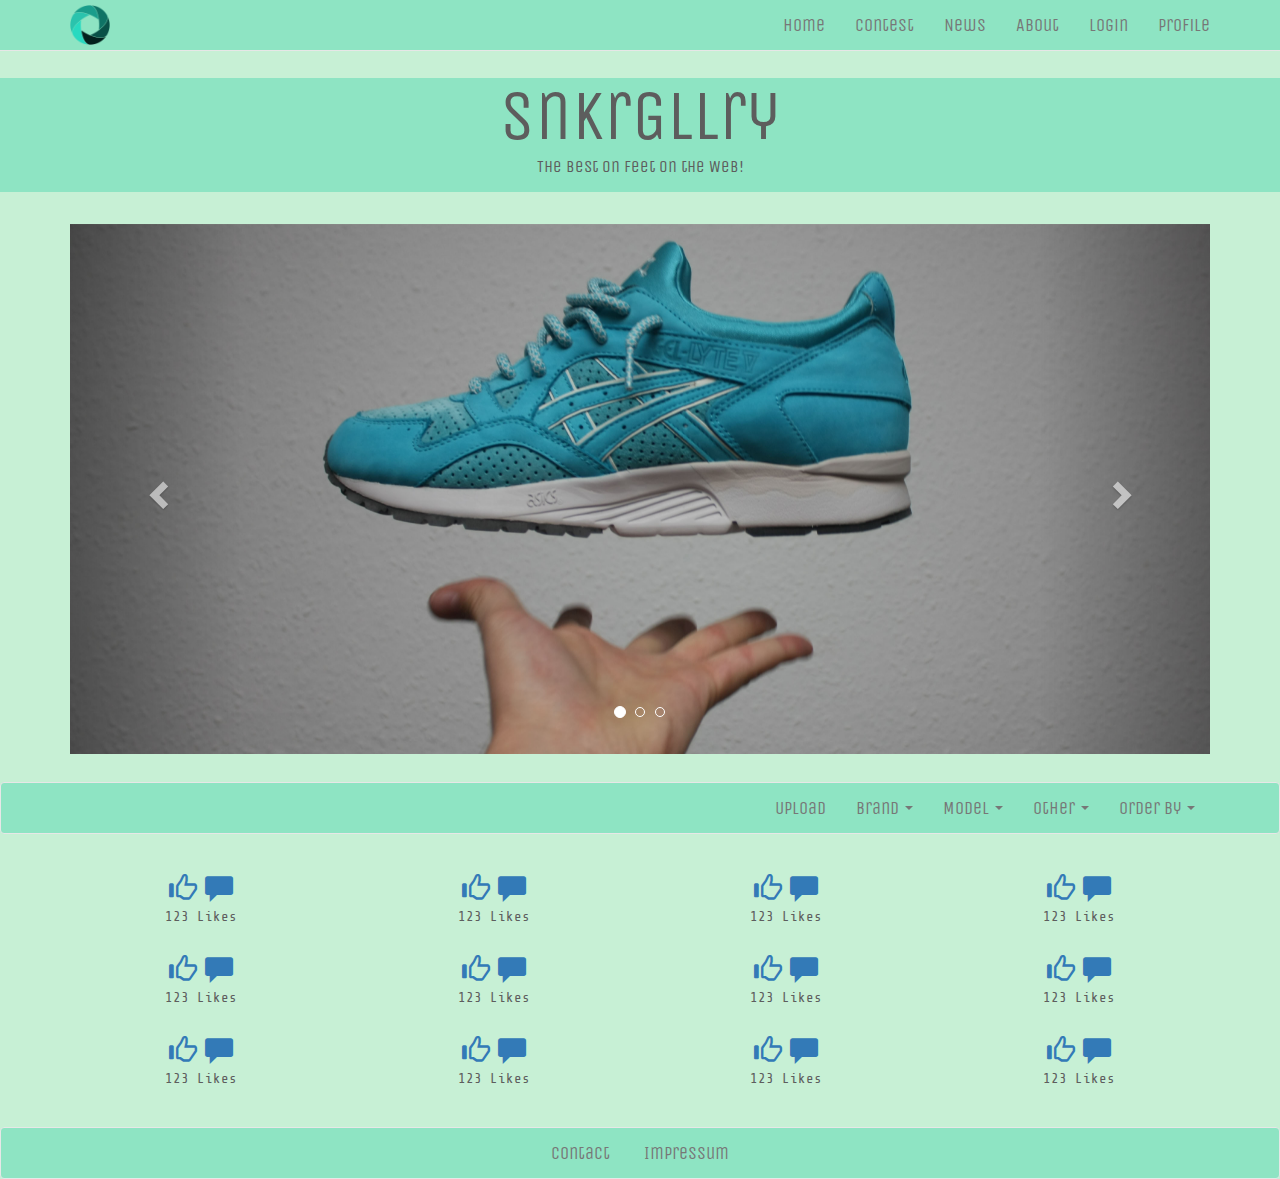
==== commit 2292145a: "Merge remote-tracking branch 'origin/1.0' into 1.0" ====
--- a/HTML/index.html
+++ b/HTML/index.html
@@ -293,8 +293,12 @@
                     <img class="img-responsive" src="../img/IMG_5059.jpg" alt="">
                 </a>
                 <div class="likeAndCommentBox">
-                    <span class="glyphicon glyphicon-thumbs-up"></span>
-                    <span class="glyphicon glyphicon-comment"></span>
+                    <a href="viewPicByClick.html">
+                        <span class="glyphicon glyphicon-thumbs-up"></span>
+                    </a>
+                    <a href="viewPicByClick.html">
+                        <span class="glyphicon glyphicon-comment"></span>
+                    </a>
                     <p>123 Likes</p>
                 </div>
             </div>
@@ -303,8 +307,12 @@
                     <img class="img-responsive" src="../img/IMG_5087.jpg" alt="">
                 </a>
                 <div class="likeAndCommentBox">
-                    <span class="glyphicon glyphicon-thumbs-up"></span>
-                    <span class="glyphicon glyphicon-comment"></span>
+                    <a href="viewPicByClick.html">
+                        <span class="glyphicon glyphicon-thumbs-up"></span>
+                    </a>
+                    <a href="viewPicByClick.html">
+                        <span class="glyphicon glyphicon-comment"></span>
+                    </a>
                     <p>123 Likes</p>
                 </div>
             </div>
@@ -313,8 +321,12 @@
                     <img class="img-responsive" src="../img/IMG_5109.jpg" alt="">
                 </a>
                 <div class="likeAndCommentBox">
-                    <span class="glyphicon glyphicon-thumbs-up"></span>
-                    <span class="glyphicon glyphicon-comment"></span>
+                    <a href="viewPicByClick.html">
+                        <span class="glyphicon glyphicon-thumbs-up"></span>
+                    </a>
+                    <a href="viewPicByClick.html">
+                        <span class="glyphicon glyphicon-comment"></span>
+                    </a>
                     <p>123 Likes</p>
                 </div>
             </div>
@@ -323,8 +335,12 @@
                     <img class="img-responsive" src="../img/IMG_5059.jpg" alt="">
                 </a>
                 <div class="likeAndCommentBox">
-                    <span class="glyphicon glyphicon-thumbs-up"></span>
-                    <span class="glyphicon glyphicon-comment"></span>
+                    <a href="viewPicByClick.html">
+                        <span class="glyphicon glyphicon-thumbs-up"></span>
+                    </a>
+                    <a href="viewPicByClick.html">
+                        <span class="glyphicon glyphicon-comment"></span>
+                    </a>
                     <p>123 Likes</p>
                 </div>
             </div>
@@ -333,8 +349,12 @@
                     <img class="img-responsive" src="../img/IMG_5087.jpg" alt="">
                 </a>
                 <div class="likeAndCommentBox">
-                    <span class="glyphicon glyphicon-thumbs-up"></span>
-                    <span class="glyphicon glyphicon-comment"></span>
+                    <a href="viewPicByClick.html">
+                        <span class="glyphicon glyphicon-thumbs-up"></span>
+                    </a>
+                    <a href="viewPicByClick.html">
+                        <span class="glyphicon glyphicon-comment"></span>
+                    </a>
                     <p>123 Likes</p>
                 </div>
             </div>
@@ -343,8 +363,12 @@
                     <img class="img-responsive" src="../img/IMG_5109.jpg" alt="">
                 </a>
                 <div class="likeAndCommentBox">
-                    <span class="glyphicon glyphicon-thumbs-up"></span>
-                    <span class="glyphicon glyphicon-comment"></span>
+                    <a href="viewPicByClick.html">
+                        <span class="glyphicon glyphicon-thumbs-up"></span>
+                    </a>
+                    <a href="viewPicByClick.html">
+                        <span class="glyphicon glyphicon-comment"></span>
+                    </a>
                     <p>123 Likes</p>
                 </div>
             </div>
@@ -353,8 +377,12 @@
                     <img class="img-responsive" src="../img/IMG_5059.jpg" alt="">
                 </a>
                 <div class="likeAndCommentBox">
-                    <span class="glyphicon glyphicon-thumbs-up"></span>
-                    <span class="glyphicon glyphicon-comment"></span>
+                    <a href="viewPicByClick.html">
+                        <span class="glyphicon glyphicon-thumbs-up"></span>
+                    </a>
+                    <a href="viewPicByClick.html">
+                        <span class="glyphicon glyphicon-comment"></span>
+                    </a>
                     <p>123 Likes</p>
                 </div>
 
@@ -364,8 +392,12 @@
                     <img class="img-responsive" src="../img/IMG_5087.jpg" alt="">
                 </a>
                 <div class="likeAndCommentBox">
-                    <span class="glyphicon glyphicon-thumbs-up"></span>
-                    <span class="glyphicon glyphicon-comment"></span>
+                    <a href="viewPicByClick.html">
+                        <span class="glyphicon glyphicon-thumbs-up"></span>
+                    </a>
+                    <a href="viewPicByClick.html">
+                        <span class="glyphicon glyphicon-comment"></span>
+                    </a>
                     <p>123 Likes</p>
                 </div>
             </div>
@@ -374,8 +406,12 @@
                     <img class="img-responsive" src="../img/IMG_5109.jpg" alt="">
                 </a>
                 <div class="likeAndCommentBox">
-                    <span class="glyphicon glyphicon-thumbs-up"></span>
-                    <span class="glyphicon glyphicon-comment"></span>
+                    <a href="viewPicByClick.html">
+                        <span class="glyphicon glyphicon-thumbs-up"></span>
+                    </a>
+                    <a href="viewPicByClick.html">
+                        <span class="glyphicon glyphicon-comment"></span>
+                    </a>
                     <p>123 Likes</p>
                 </div>
             </div>
@@ -384,8 +420,12 @@
                     <img class="img-responsive" src="../img/IMG_5059.jpg" alt="">
                 </a>
                 <div class="likeAndCommentBox">
-                    <span class="glyphicon glyphicon-thumbs-up"></span>
-                    <span class="glyphicon glyphicon-comment"></span>
+                    <a href="viewPicByClick.html">
+                        <span class="glyphicon glyphicon-thumbs-up"></span>
+                    </a>
+                    <a href="viewPicByClick.html">
+                        <span class="glyphicon glyphicon-comment"></span>
+                    </a>
                     <p>123 Likes</p>
 
                 </div>
@@ -395,9 +435,12 @@
                     <img class="img-responsive" src="../img/IMG_5087.jpg" alt="">
                 </a>
                 <div class="likeAndCommentBox">
-
-                    <span class="glyphicon glyphicon-thumbs-up"></span>
-                    <span class="glyphicon glyphicon-comment"></span>
+                    <a href="viewPicByClick.html">
+                        <span class="glyphicon glyphicon-thumbs-up"></span>
+                    </a>
+                    <a href="viewPicByClick.html">
+                        <span class="glyphicon glyphicon-comment"></span>
+                    </a>
                     <p>123 Likes</p>
                 </div>
             </div>
@@ -406,8 +449,12 @@
                     <img class="img-responsive" src="../img/IMG_5109.jpg" alt="">
                 </a>
                 <div class="likeAndCommentBox">
-                    <span class="glyphicon glyphicon-thumbs-up"></span>
-                    <span class="glyphicon glyphicon-comment"></span>
+                    <a href="viewPicByClick.html">
+                        <span class="glyphicon glyphicon-thumbs-up"></span>
+                    </a>
+                    <a href="viewPicByClick.html">
+                        <span class="glyphicon glyphicon-comment"></span>
+                    </a>
                     <p>123 Likes</p>
                 </div>
             </div>
--- a/CSS/mainStylesheet.css
+++ b/CSS/mainStylesheet.css
@@ -38,8 +38,13 @@
 #littleHeading {
     font-size: larger;
 }
+<<<<<<< HEAD
 
 /*Modal*/
+=======
+/*------------------------------------------------------------------------------------*/
+
+>>>>>>> origin/1.0
 
 .modal-content {
     background-color: #8ee4c3;
